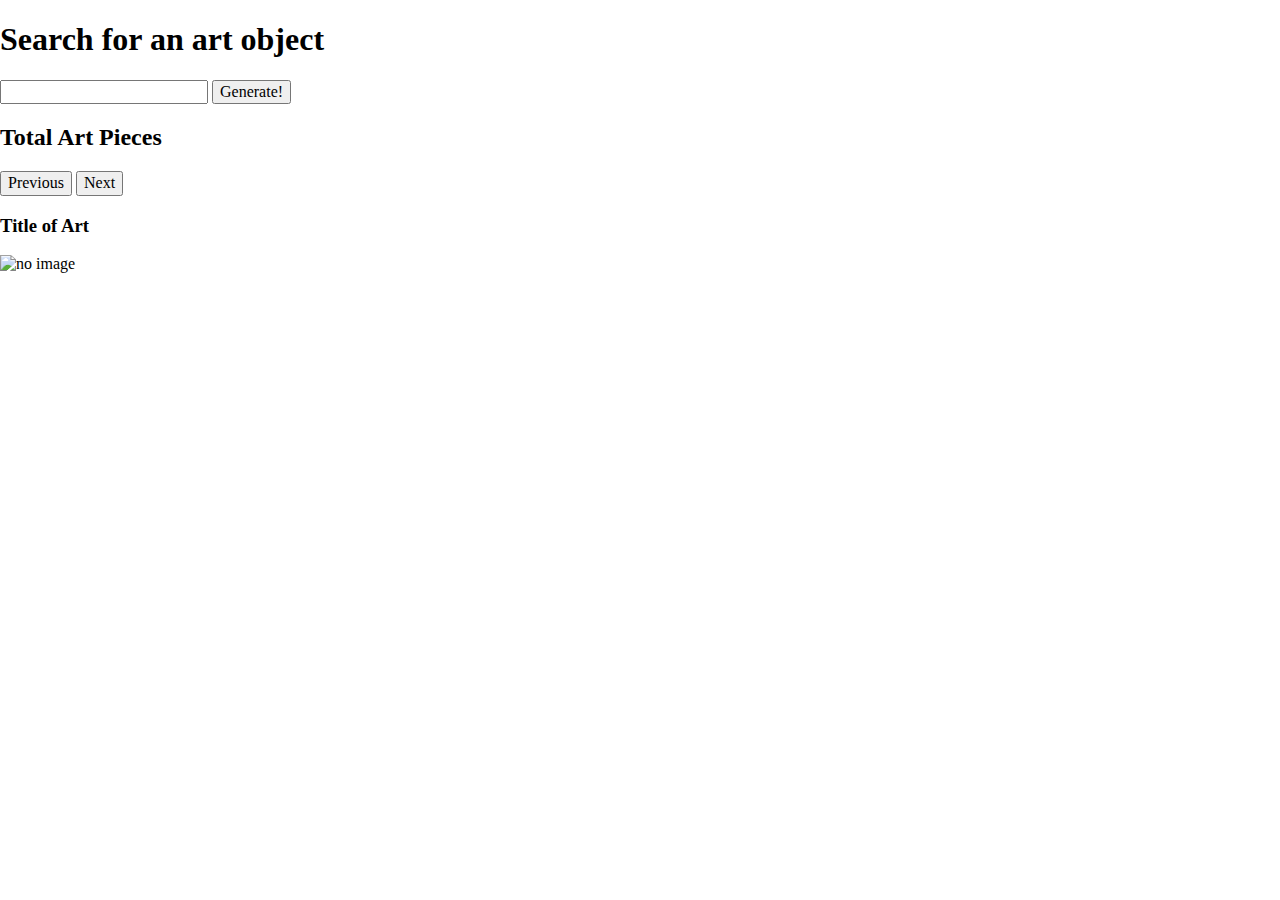
==== index.html @ ae10843c "first commit" ====
<!DOCTYPE html>
<html lang="en">
	<head>
    	<meta charset="utf-8">
    	<meta name="description" content="Landing page of Visionary Hub">
    	<meta name="keywords" content="one, two, three">

		<title>Home</title>

		<!-- external CSS link -->
		<link rel="stylesheet" href="css/normalize.css">
		<link rel="stylesheet" href="css/style.css">
	</head>
	<body>

		<h1>Search for an art object</h1>
		<input id="getTotalInput" type="text" name="" value="">
		<button id="getTotalButton" type="button" name="button">Generate!</button>
		<h2 id="totalArt">Total Art Pieces </h2>
		
		<button id="previousArt" type="button" name="button">Previous</button>
		<button id="nextArt" type="button" name="button">Next</button>
		
		<section class="artContainer">
			<h3 id="artTitle" class="title">Title of Art</h3>
			<img id="pmImage" class="pmImage" src="" alt="no image">
			<p id="loadingMessage"></p>
		</section>
		

		<script type="text/javascript" src="js/main.js"></script>
	</body>
</html>
---- css/style.css ----
/******************************************
/* CSS
/*******************************************/

/* Box Model Hack */
*{
  box-sizing: border-box;
}

/******************************************
/* LAYOUT
/*******************************************/
img{
  display: block;
  margin: 0 auto;
  height: 200px;
}


/******************************************
/* ADDITIONAL STYLES
/*******************************************/
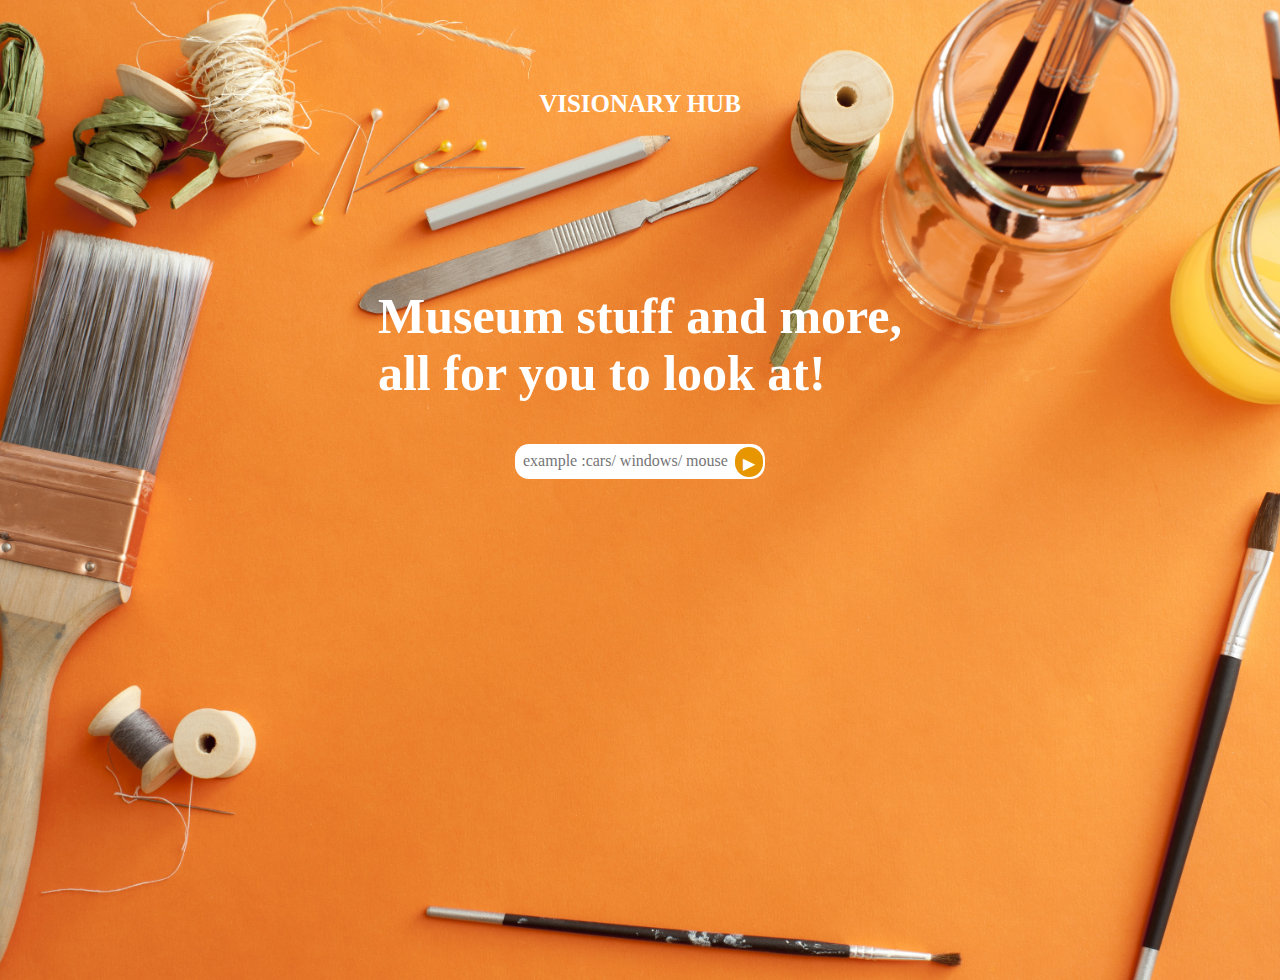
==== commit 1215fc41: "changed file name" ====
--- a/index.html
+++ b/index.html
@@ -2,30 +2,65 @@
 <html lang="en">
 	<head>
     	<meta charset="utf-8">
-    	<meta name="description" content="Landing page of Visionary Hub">
+    	<meta name="description" content="Landing page of ">
     	<meta name="keywords" content="one, two, three">
 
-		<title>Home</title>
+		<title>Visionary Hub</title>
 
 		<!-- external CSS link -->
 		<link rel="stylesheet" href="css/normalize.css">
-		<link rel="stylesheet" href="css/style.css">
+		<link rel="stylesheet" href="css/mainStyle.css">
 	</head>
 	<body>
-
-		<h1>Search for an art object</h1>
-		<input id="getTotalInput" type="text" name="" value="">
-		<button id="getTotalButton" type="button" name="button">Generate!</button>
-		<h2 id="totalArt">Total Art Pieces </h2>
+		<!-- mobile responsive -->
 		
-		<button id="previousArt" type="button" name="button">Previous</button>
-		<button id="nextArt" type="button" name="button">Next</button>
+		<section class="headerBody">
+			<header class="headerContainer">
+				<h1 class="webName">VISIONARY HUB</h1>
+			</header>
+			
+			<section class="titleContainer">	
+				<h2 class="title">Museum stuff and more,<br> all for you to look at!</h2>
+			</section>
+			
+			<main class="mainContainer">
+				<section class="inputContainer">
+					<input id="getTotalInput" type="text" name="" value="" placeholder="example :cars/ windows/ mouse">
+					<button id="getTotalButton" type="button" name="button" >▶</button>
+				</section>
+			</main>
+		</section>
 		
-		<section class="artContainer">
-			<h3 id="artTitle" class="title">Title of Art</h3>
-			<img id="pmImage" class="pmImage" src="" alt="no image">
-			<p id="loadingMessage"></p>
-		</section>
+		<footer class="footerContainer">
+			<section class="bottomSectionContainer">
+				<h1 class="footerWebName">VISIONARY HUB</h1>
+				<h2 id="totalArt">Total Art Pieces </h2>
+				
+				<section class="artContainer">
+					<section class="authorAndTitleContainer">
+						<h2 id="author"></h2>
+						<h4 id="artTitle"></h4>
+					</section>
+					<section class="imageArtContainer">
+						<img id="pmImage" class="pmImage" src="" alt="no image">
+					</section>
+					<section class="descriptionContainer">
+						<h5 id="description"></h5>
+					</section>
+				</section>
+				<section class="buttons">
+					<section>
+						<button id="previousArt" type="button" name="button">Previous</button>
+					</section>
+					<section>
+						<button id="nextArt" type="button" name="button">Next</button>
+					</section>
+				</section>
+				
+				<p id="loadingMessage"></p>
+			</section>
+		</footer>
+		
 		
 
 		<script type="text/javascript" src="js/main.js"></script>
--- a/css/mainStyle.css
+++ b/css/mainStyle.css
@@ -0,0 +1,217 @@
+/******************************************
+/* CSS
+/*******************************************/
+
+/* Box Model Hack */
+*{
+	box-sizing: border-box;
+  }
+  
+  /******************************************
+  /* LAYOUT
+  /*******************************************/
+  h1{
+	margin-top: 0;
+  }
+  .headerBody{
+	background-image: url(../img/landingBackground.jpg);
+	background-size: cover;
+	background-position: 30% 100%;
+  background-repeat: no-repeat;
+	height: 980px;
+  }
+  
+  .headerContainer {
+	text-align: center;
+	margin-bottom: 6%;
+	padding-top: 7%;
+  }
+  
+  .mainContainer {
+	display: flex;
+	justify-content: center;
+  }
+  .titleContainer{
+	display: flex;
+	justify-content: center;
+  margin-top: 10%;
+  }
+  .footerContainer{
+	height: 900px;
+	display: none;
+	text-align: center;
+	background-image: url(../img/white-simple-textured-design-background.jpg);
+	background-size: cover;
+	background-repeat: no-repeat;
+  }
+
+  .artContainer {
+	display: flex;
+	flex-direction: row;
+	justify-content: space-around;
+	align-items: center;
+  }
+  
+  .authorAndTitleContainer, .descriptionContainer,.imageArtContainer{
+	text-align: center;
+  }
+  .imageArtContainer{
+	max-width: 60%; /* Set a maximum width for each section */
+  }
+  .authorAndTitleContainer{
+	max-width: 20%;
+  }
+  .descriptionContainer{
+	max-width: 20%;
+  }
+  .imageArtContainer, .buttons{
+	display: flex;
+  }
+  .buttons{
+	margin-top: 2%;
+	justify-content: center;
+  }
+  .authorAndTitleContainer{
+	padding-right: 2%;
+  }
+  .descriptionContainer{
+	padding-left: 2%;
+  }
+  /******************************************
+  /* ADDITIONAL STYLES
+  /*******************************************/
+  #author{
+	font-size: 50px;
+  }
+  #artTitle, #description{
+	color: rgb(114, 114, 114);
+  }
+  .pmImage{
+	height: 600px;
+	max-width: 100%;
+	width: fixed;
+	object-fit: cover;
+  }
+  .footerWebName{
+	font-size: 25px;
+	padding-top: 2%;
+  }
+  .webName{
+	font-size: 25px;
+	color:white;
+  }
+  .title{
+	font-size: 50px;	
+	color: white;
+  }
+  .inputContainer{
+	position: relative;
+  	display: flex;
+  	justify-content: center;
+  	align-items: center;
+  }
+  #getTotalInput{
+	border-radius: 14px;
+	padding: 8px;
+	border: none;
+	width: 250px;
+  }
+  #getTotalButton{
+	position: absolute;
+  	right: 2px;
+  	top: 50%;
+	height: 30px;
+  	transform: translateY(-50%);
+  	border: none;
+  	background-color: rgb(231, 150, 0);
+ 	color: white;
+  	border-radius: 20px 20px 20px 20px;
+  	padding: 8px;
+  	cursor: pointer;
+  }
+  #previousArt,
+#nextArt {
+  background-color: #555; /* Dark gray background color */
+  color: #fff; /* White text color */
+  padding: 10px 20px;
+  border: none;
+  border-radius: 5px;
+  margin: 10px;
+  cursor: pointer;
+  transition: background-color 0.3s ease; /* Smooth transition effect */
+}
+
+#previousArt:hover,
+#nextArt:hover {
+  background-color: #777; /* Darker gray on hover */
+}
+
+/******************************************
+  /* MEDIA QUERY
+  /*******************************************/
+
+  @media only screen and (max-width: 1024px){
+    .headerBody, .footerContainer{
+      height: 860px;
+    }
+    .headerContainer{
+      padding-top: 27%;
+    }
+    .pmImage{
+      height: 380px;
+    }
+    .titleContainer{
+      margin-top: 5%;
+    }
+    .authorAndTitleContainer,.descriptionContainer{
+      padding: 0;
+    }
+    .artContainer{
+      justify-content: space-between;
+      padding-top: 12%;
+    }
+    #author{
+      font-size: 35px;
+    }
+  }
+
+  @media only screen and (min-width: 768px) and (max-width: 1023px) {
+    .headerBody, .footerContainer{
+      height: 1100px;
+    }
+    .headerContainer{
+      padding-top: 45%;
+    }
+    .buttons{
+      margin-top: 15%;
+    }
+  }
+  @media only screen and (max-width: 767px) {
+
+    .headerBody{
+      height: 960px;
+      padding-top: 30%;
+    }
+    .title{
+      font-size: 30px;
+    }
+    .footerContainer{
+      height: 960px;
+    }
+    .artContainer{
+      flex-direction: column;
+      padding: 0;
+    }
+    .imageArtContainer{
+      max-width: 100%;
+    }
+    .authorAndTitleContainer{
+      max-width: 100%;
+    }
+    .descriptionContainer{
+      max-width: 100%;
+    }
+    .footerWebName{
+      padding-top: 15%;
+    }
+  }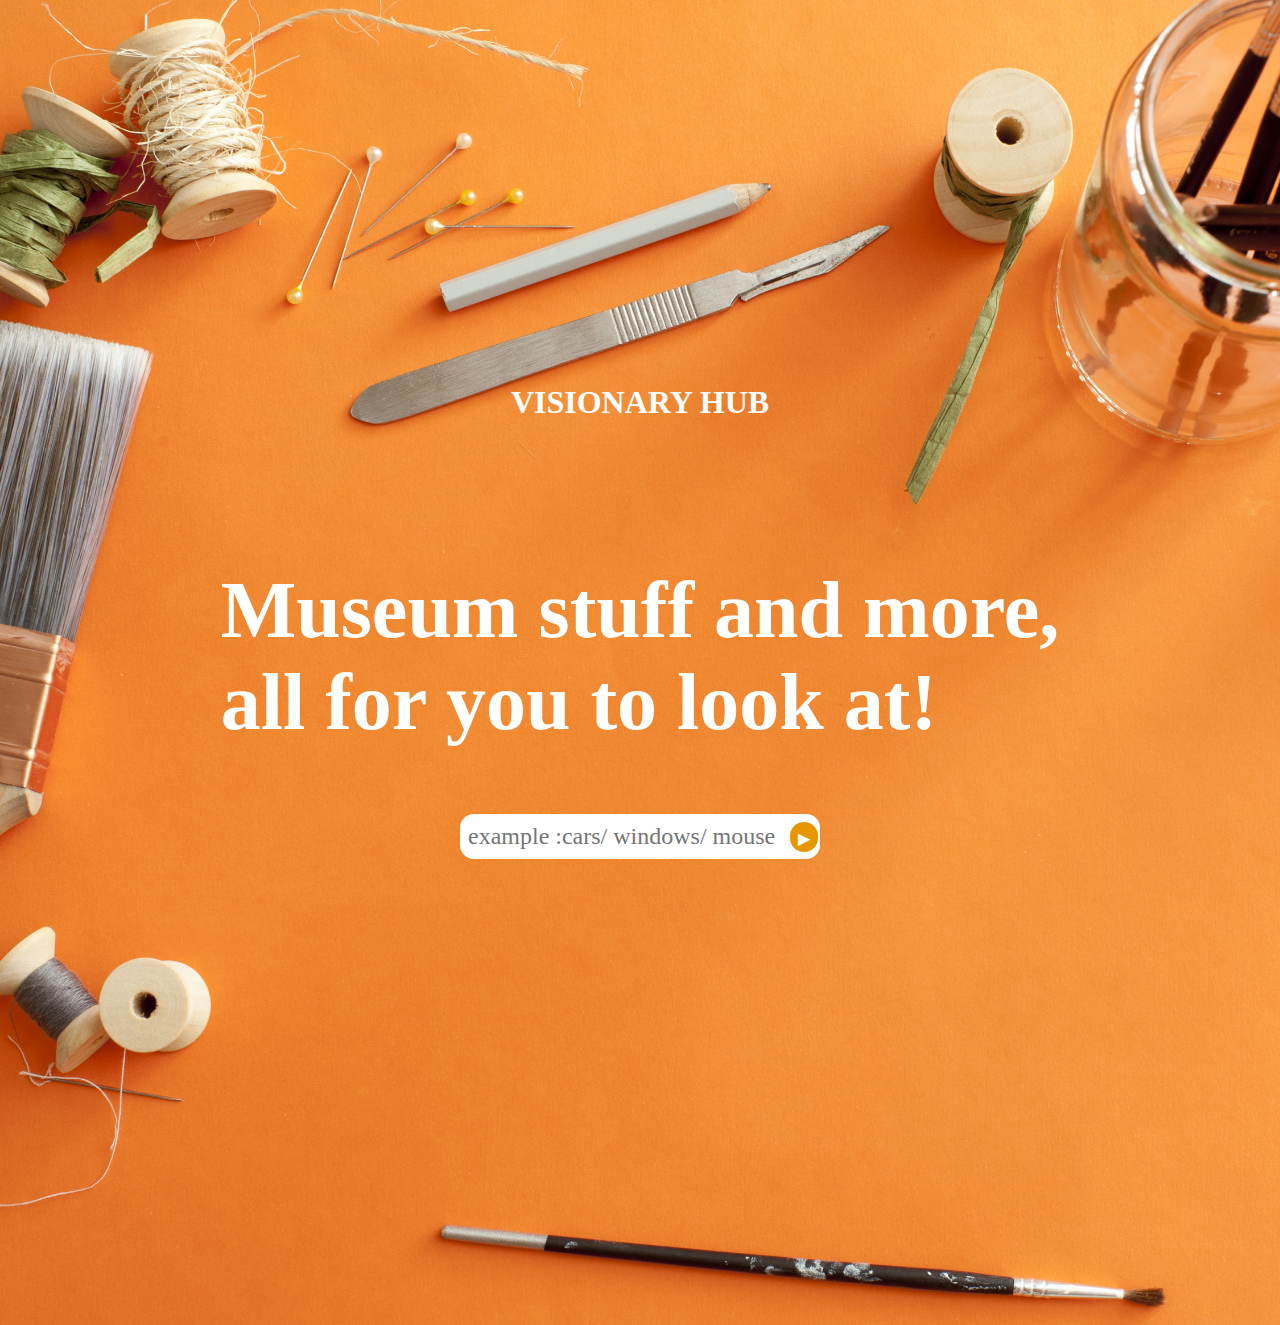
==== commit 2553fde6: "made some updates" ====
--- a/index.html
+++ b/index.html
@@ -4,6 +4,7 @@
     	<meta charset="utf-8">
     	<meta name="description" content="Landing page of ">
     	<meta name="keywords" content="one, two, three">
+		<meta name="viewport" content="width=device-width, initial-scale=1">
 
 		<title>Visionary Hub</title>
 
--- a/css/mainStyle.css
+++ b/css/mainStyle.css
@@ -149,13 +149,57 @@
 /******************************************
   /* MEDIA QUERY
   /*******************************************/
-
+  @media screen and (min-width: 1025px) and (max-width: 1440px){
+    .headerBody, .footerContainer{
+      height: 1325px;
+    }
+    .headerContainer{
+      padding-top: 30%;
+    }
+    .webName{
+      font-size: 2em;
+    }
+    .title{
+      font-size: 5em;
+    }
+    #getTotalInput{
+      width: 360px;
+      height: 45px;
+      font-size: 1.5em;
+    }
+    .titleContainer{
+      margin: 0;
+    }
+    .footerWebName{
+      font-size: 3em;
+    }
+    .artContainer{
+      margin-top: 15%;
+    }
+    #author{
+      font-size: 4em;
+    }
+    #artTitle, #description{
+      font-size: 1.2em;
+    }
+    .buttons{
+      margin-top: 5%;
+    }
+    #previousArt, #nextArt{
+      padding: 20px 40px;
+      font-size: 1.3em;
+    }
+  }
   @media only screen and (max-width: 1024px){
     .headerBody, .footerContainer{
-      height: 860px;
+      height: 1150px;
     }
     .headerContainer{
-      padding-top: 27%;
+      padding-top: 35%;
+    }
+    #getTotalInput{
+      width: 290px;
+      font-size: 1.3em;
     }
     .pmImage{
       height: 380px;
@@ -168,14 +212,17 @@
     }
     .artContainer{
       justify-content: space-between;
-      padding-top: 12%;
+      padding-top: 20%;
     }
     #author{
       font-size: 35px;
     }
-  }
-
-  @media only screen and (min-width: 768px) and (max-width: 1023px) {
+    .footerWebName{
+      padding-top: 5%;
+    }
+}
+
+  @media only screen and (max-width: 1023px) {
     .headerBody, .footerContainer{
       height: 1100px;
     }
@@ -186,17 +233,25 @@
       margin-top: 15%;
     }
   }
-  @media only screen and (max-width: 767px) {
-
+  @media only screen and (max-width: 767px){
+    
     .headerBody{
-      height: 960px;
-      padding-top: 30%;
+      height: 860px;
+      padding-top: 2%;
+    }
+    .webName{
+      font-size: 1.3em;
+      margin-top: 25%;
     }
     .title{
-      font-size: 30px;
+      font-size: 2em;
+      text-align: center;
+    }
+    #getTotalInput{
+      font-size: 1em;
     }
     .footerContainer{
-      height: 960px;
+      height: 860px;
     }
     .artContainer{
       flex-direction: column;
@@ -214,4 +269,7 @@
     .footerWebName{
       padding-top: 15%;
     }
+    .buttons{
+      margin-top: 2%;
+    }
   }